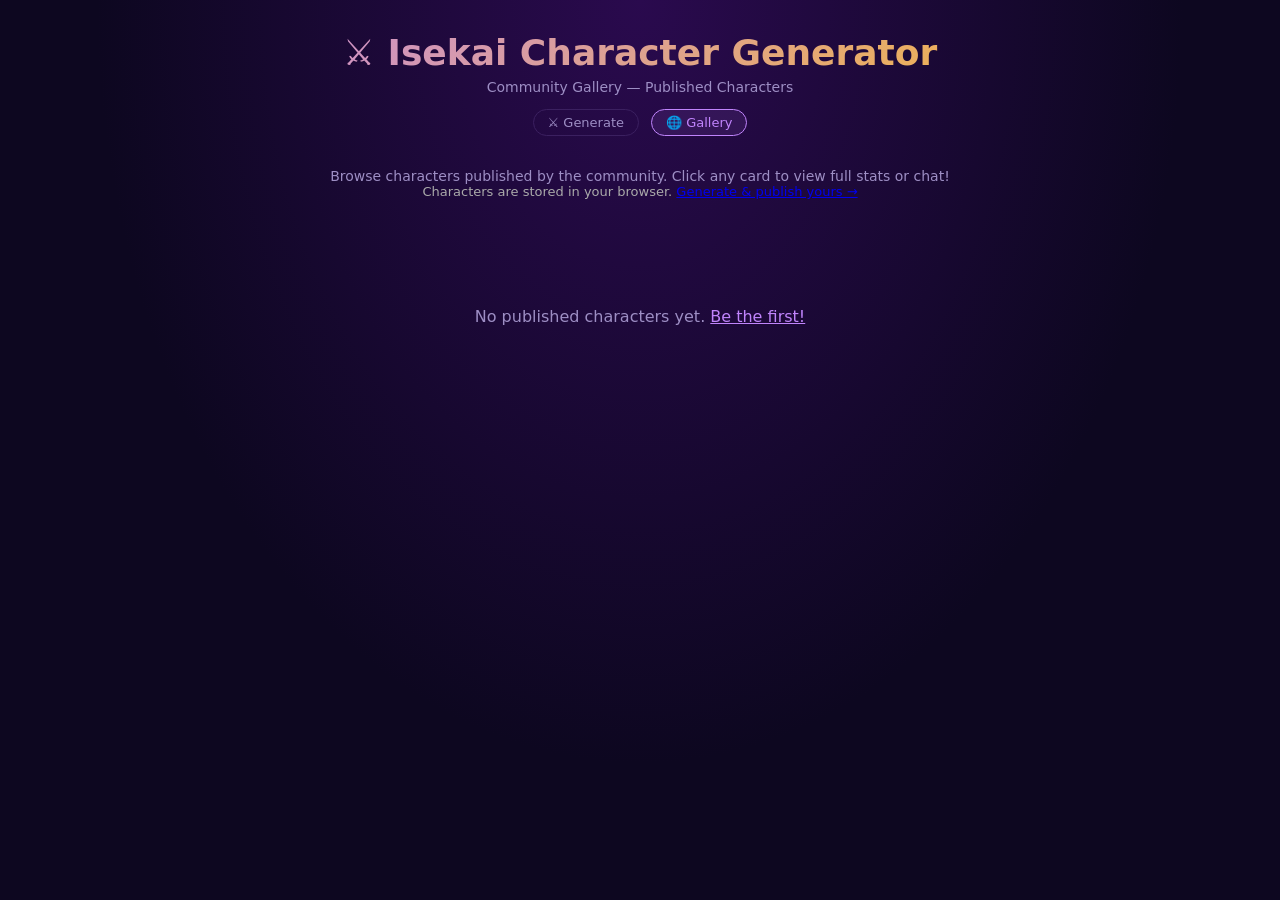
==== gallery.html @ ff9f2b24 "feat: initial full app - Isekai Character Generator with BYOP, portrait gen, shareable URL" ====
<!DOCTYPE html>
<html lang="en">
<head>
  <meta charset="UTF-8">
  <meta name="viewport" content="width=device-width, initial-scale=1.0">
  <title>🌐 Character Gallery — Isekai Generator</title>
  <link rel="stylesheet" href="style.css">
</head>
<body>
  <header>
    <h1>⚔️ Isekai Character Generator</h1>
    <p class="subtitle">Community Gallery — Published Characters</p>
    <nav>
      <a href="index.html">⚔️ Generate</a>
      <a href="gallery.html" class="nav-active">🌐 Gallery</a>
    </nav>
  </header>

  <main>
    <div id="gallery-intro">
      <p>Browse characters published by the community. Click any card to view full stats or chat!</p>
      <p style="font-size:13px;color:#aaa">Characters are stored in your browser. <a href="index.html">Generate & publish yours →</a></p>
    </div>
    <div id="gallery-grid"></div>
    <div id="gallery-empty" class="hidden">
      <p>No published characters yet. <a href="index.html">Be the first!</a></p>
    </div>
  </main>

  <script src="data/tables.js"></script>
  <script src="js/rng.js"></script>
  <script src="js/share.js"></script>
  <script src="js/gallery.js"></script>
</body>
</html>
---- style.css ----
/* ===== ISEKAI CHARACTER GENERATOR — STYLES ===== */
:root {
  --bg: #0d0720;
  --bg2: #1a0a2e;
  --bg3: #2a1040;
  --accent: #c084fc;
  --accent2: #f59e0b;
  --gold: #fbbf24;
  --text: #e2d9f3;
  --muted: #9d8ec4;
  --border: #3b2060;
  --success: #34d399;
  --danger: #f87171;
  --card-bg: rgba(26,10,46,0.95);
  --radius: 12px;
  --shadow: 0 8px 32px rgba(0,0,0,0.5);
}

* { box-sizing: border-box; margin: 0; padding: 0; }

body {
  background: var(--bg);
  background-image: radial-gradient(ellipse at top, #2a0a4e 0%, #0d0720 60%);
  color: var(--text);
  font-family: 'Segoe UI', system-ui, sans-serif;
  min-height: 100vh;
  padding-bottom: 40px;
}

/* AUTH BANNER */
#auth-banner {
  background: linear-gradient(135deg, #1e1040, #2d1060);
  border-bottom: 1px solid var(--border);
  padding: 10px 20px;
}
.auth-inner { display: flex; gap: 14px; align-items: center; flex-wrap: wrap; justify-content: center; font-size: 14px; }
#byop-btn { background: var(--accent); color: #000; border: none; padding: 6px 16px; border-radius: 20px; cursor: pointer; font-weight: bold; font-size: 13px; }
#byop-btn:hover { background: #d946ef; }
#auth-status { font-size: 12px; color: var(--success); }

/* HEADER */
header { text-align: center; padding: 32px 20px 16px; }
header h1 { font-size: clamp(22px, 5vw, 36px); background: linear-gradient(135deg, var(--accent), var(--gold)); -webkit-background-clip: text; -webkit-text-fill-color: transparent; background-clip: text; }
.subtitle { color: var(--muted); font-size: 14px; margin-top: 6px; }
nav { display: flex; gap: 12px; justify-content: center; margin-top: 14px; }
nav a { color: var(--muted); text-decoration: none; padding: 5px 14px; border-radius: 20px; font-size: 13px; border: 1px solid var(--border); transition: all 0.2s; }
nav a:hover, nav a.nav-active { color: var(--accent); border-color: var(--accent); background: rgba(192,132,252,0.1); }

/* CONTROLS */
#controls-bar { display: flex; gap: 10px; flex-wrap: wrap; justify-content: center; padding: 16px 20px; }
.btn-primary { background: linear-gradient(135deg, #7c3aed, #c084fc); color: #fff; border: none; padding: 12px 28px; border-radius: 25px; font-size: 16px; font-weight: bold; cursor: pointer; transition: all 0.2s; box-shadow: 0 4px 20px rgba(124,58,237,0.4); }
.btn-primary:hover { transform: translateY(-2px); box-shadow: 0 6px 25px rgba(124,58,237,0.6); }
.btn-secondary { background: rgba(255,255,255,0.07); color: var(--text); border: 1px solid var(--border); padding: 10px 18px; border-radius: 20px; font-size: 13px; cursor: pointer; transition: all 0.2s; }
.btn-secondary:hover:not(:disabled) { border-color: var(--accent); color: var(--accent); background: rgba(192,132,252,0.1); }
.btn-secondary:disabled { opacity: 0.4; cursor: not-allowed; }

/* LAYOUT */
#app-layout { display: flex; gap: 24px; padding: 0 20px; max-width: 1100px; margin: 0 auto; flex-wrap: wrap; justify-content: center; }

/* PORTRAIT */
#portrait-panel { display: flex; flex-direction: column; align-items: center; gap: 10px; }
#portrait-wrap { width: 240px; height: 240px; border-radius: var(--radius); border: 2px solid var(--border); background: var(--bg3); display: flex; align-items: center; justify-content: center; overflow: hidden; position: relative; }
#portrait-img { width: 100%; height: 100%; object-fit: cover; border-radius: var(--radius); }
#portrait-placeholder { text-align: center; color: var(--muted); font-size: 40px; line-height: 1.4; }
#portrait-loading { position: absolute; inset: 0; background: rgba(13,7,32,0.85); display: flex; align-items: center; justify-content: center; font-size: 14px; color: var(--accent); border-radius: var(--radius); animation: pulse 1.5s infinite; }
#portrait-seed { font-size: 11px; color: var(--muted); }
#connect-hint { font-size: 12px; color: var(--muted); }
#connect-hint a { color: var(--accent); }

@keyframes pulse { 0%,100%{opacity:1} 50%{opacity:0.5} }

/* CHARACTER SHEET */
#character-sheet { flex: 1; min-width: 300px; max-width: 720px; }
.char-header { text-align: center; margin-bottom: 16px; }
.char-header h2 { font-size: 28px; color: var(--gold); }
.char-title { color: var(--accent); font-size: 14px; margin-top: 4px; font-style: italic; }

.sheet-grid { display: grid; grid-template-columns: 1fr 1fr; gap: 14px; }
@media(max-width: 600px) { .sheet-grid { grid-template-columns: 1fr; } }

.sheet-section { background: var(--card-bg); border: 1px solid var(--border); border-radius: var(--radius); padding: 14px; }
.sheet-section.full-width { grid-column: 1 / -1; }
.sheet-section h3 { font-size: 13px; color: var(--accent); text-transform: uppercase; letter-spacing: 1px; margin-bottom: 10px; }

.field { display: flex; justify-content: space-between; align-items: center; padding: 4px 0; border-bottom: 1px solid rgba(59,32,96,0.4); font-size: 13px; gap: 8px; }
.field:last-child { border-bottom: none; }
.field label { color: var(--muted); font-size: 12px; flex-shrink: 0; }
.field span { color: var(--text); text-align: right; }

.stats-grid { display: grid; grid-template-columns: repeat(3, 1fr); gap: 8px; }
.stat-box { background: var(--bg3); border-radius: 8px; padding: 8px 4px; text-align: center; border: 1px solid var(--border); }
.stat-val { font-size: 22px; font-weight: bold; color: var(--gold); }
.stat-lbl { font-size: 11px; color: var(--muted); margin-top: 2px; }

.skill-box { background: linear-gradient(135deg, rgba(124,58,237,0.2), rgba(192,132,252,0.1)); border: 1px solid var(--accent); border-radius: 8px; padding: 10px; }
.skill-name { font-size: 16px; font-weight: bold; color: var(--accent); margin-bottom: 4px; }
.skill-desc { font-size: 12px; color: var(--muted); }

.item-box { background: linear-gradient(135deg, rgba(251,191,36,0.15), rgba(245,158,11,0.05)); border: 1px solid var(--gold); border-radius: 8px; padding: 10px; }
.item-name { font-size: 15px; font-weight: bold; color: var(--gold); margin-bottom: 4px; }
.item-desc { font-size: 12px; color: var(--muted); }

.trait-tag { display: inline-block; background: rgba(192,132,252,0.15); border: 1px solid var(--accent); border-radius: 12px; padding: 3px 10px; font-size: 12px; color: var(--accent); margin: 3px; }

.backstory { font-size: 13px; color: var(--muted); line-height: 1.7; }

.hidden-stat-box { background: rgba(0,0,0,0.4); border: 1px dashed var(--border); border-radius: 8px; padding: 12px; text-align: center; color: var(--muted); font-size: 13px; }

.share-url { font-size: 11px; color: var(--muted); word-break: break-all; background: var(--bg3); padding: 8px; border-radius: 6px; line-height: 1.5; }

#powered-by { text-align: center; margin-top: 20px; font-size: 12px; color: var(--muted); grid-column: 1 / -1; }
#powered-by a { color: var(--accent); }

/* TOAST */
#toast { position: fixed; bottom: 30px; left: 50%; transform: translateX(-50%); background: var(--success); color: #000; padding: 10px 24px; border-radius: 25px; font-weight: bold; font-size: 14px; z-index: 999; box-shadow: var(--shadow); }

/* GALLERY */
#gallery-intro { text-align: center; padding: 16px 20px; font-size: 14px; color: var(--muted); }
#gallery-grid { display: grid; grid-template-columns: repeat(auto-fill, minmax(200px, 1fr)); gap: 16px; padding: 16px 20px; max-width: 1100px; margin: 0 auto; }
.gallery-card { background: var(--card-bg); border: 1px solid var(--border); border-radius: var(--radius); padding: 14px; cursor: pointer; transition: all 0.2s; text-align: center; }
.gallery-card:hover { border-color: var(--accent); transform: translateY(-3px); box-shadow: 0 8px 24px rgba(192,132,252,0.2); }
.gallery-card img { width: 100%; aspect-ratio: 1; object-fit: cover; border-radius: 8px; margin-bottom: 10px; background: var(--bg3); }
.gallery-card .gc-name { font-size: 15px; font-weight: bold; color: var(--gold); }
.gallery-card .gc-class { font-size: 12px; color: var(--accent); margin: 3px 0; }
.gallery-card .gc-traits { font-size: 11px; color: var(--muted); }
#gallery-empty { text-align: center; padding: 60px 20px; color: var(--muted); }
#gallery-empty a { color: var(--accent); }
.hidden { display: none !important; }
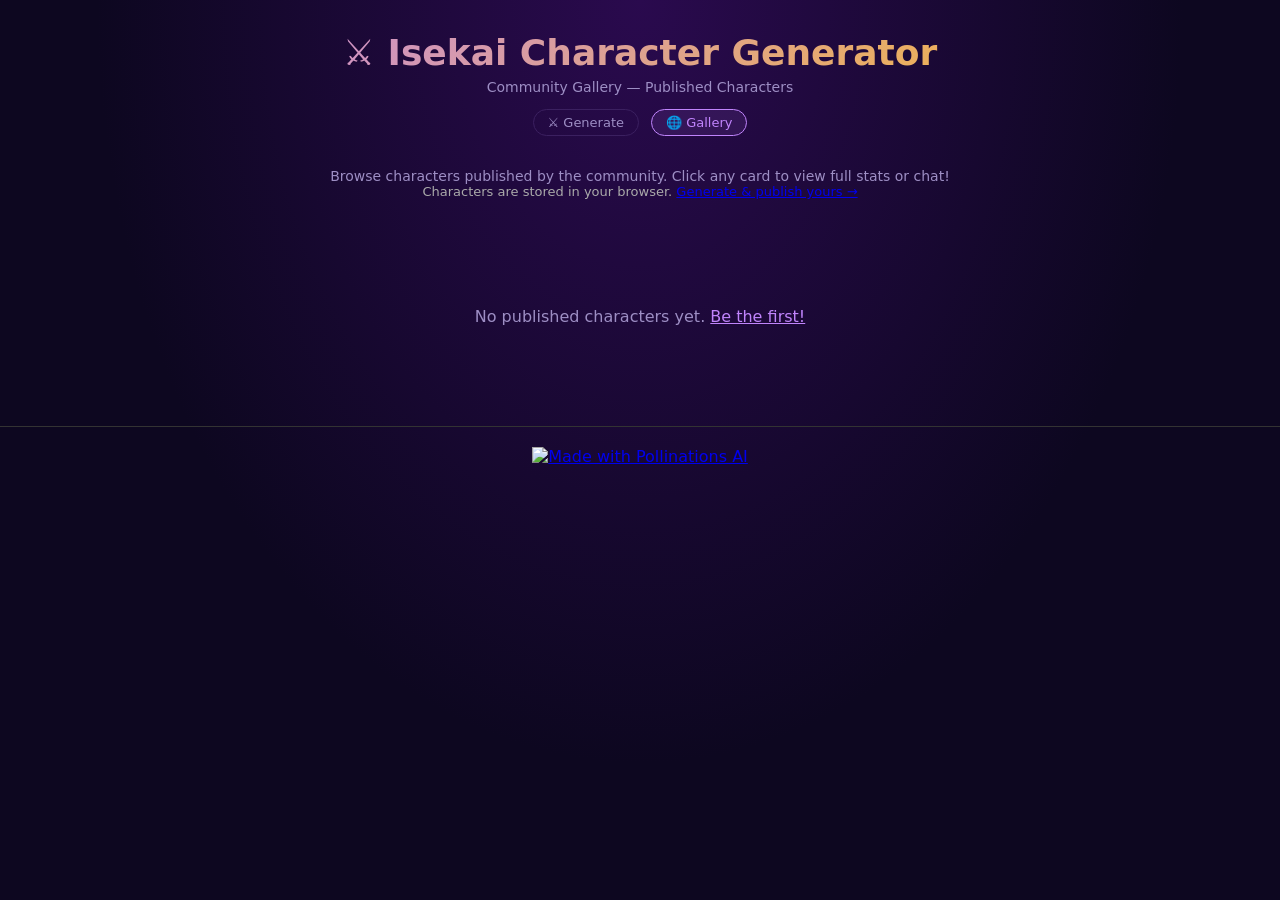
==== commit 22d9b847: "Add Made with Pollinations AI badge footer" ====
--- a/gallery.html
+++ b/gallery.html
@@ -26,6 +26,10 @@
       <p>No published characters yet. <a href="index.html">Be the first!</a></p>
     </div>
   </main>
+  <footer style="text-align: center; margin-top: 40px; padding-bottom: 20px; border-top: 1px solid #333; padding-top: 20px;">
+    <a href="https://pollinations.ai" target="_blank"><img src="https://pollinations.ai/assets/logo-text.svg" alt="Made with Pollinations AI" style="height: 24px; vertical_align: middle;"></a>
+  </footer>
+
 
   <script src="data/tables.js"></script>
   <script src="js/rng.js"></script>
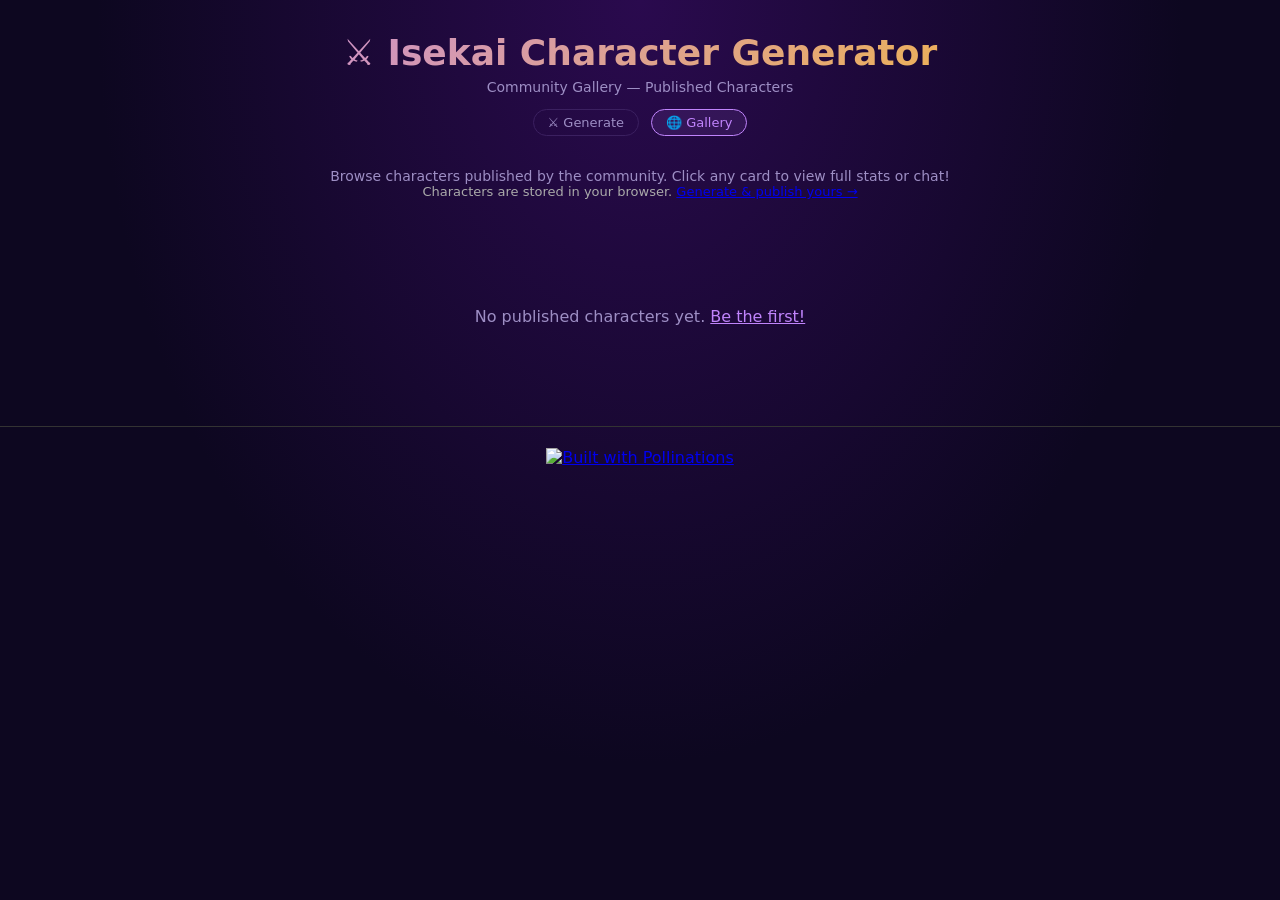
==== commit 4fcf12ca: "Update footer badge to 'Built with Pollinations' style" ====
--- a/gallery.html
+++ b/gallery.html
@@ -27,7 +27,7 @@
     </div>
   </main>
   <footer style="text-align: center; margin-top: 40px; padding-bottom: 20px; border-top: 1px solid #333; padding-top: 20px;">
-    <a href="https://pollinations.ai" target="_blank"><img src="https://pollinations.ai/assets/logo-text.svg" alt="Made with Pollinations AI" style="height: 24px; vertical_align: middle;"></a>
+    <a href="https://pollinations.ai" target="_blank"><img src="https://img.shields.io/badge/Built%20with-Pollinations-8a2be2?style=for-the-badge&logo=[data-uri]&logoColor=white&labelColor=6a0dad" alt="Built with Pollinations" style="vertical-align: middle;"></a>
   </footer>
 
 
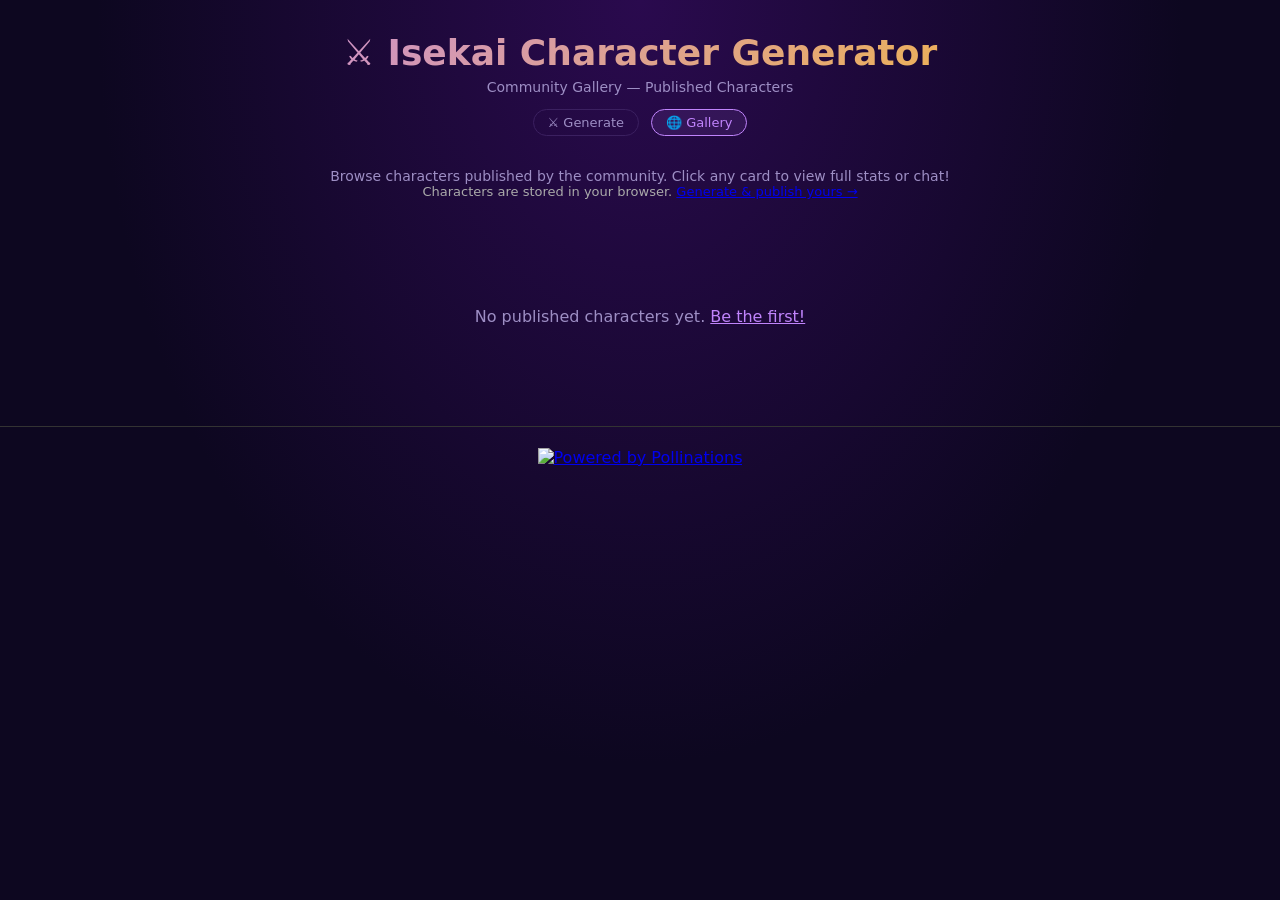
==== commit 2f66fb39: "Simplify footer badge for better loading" ====
--- a/gallery.html
+++ b/gallery.html
@@ -26,8 +26,8 @@
       <p>No published characters yet. <a href="index.html">Be the first!</a></p>
     </div>
   </main>
-  <footer style="text-align: center; margin-top: 40px; padding-bottom: 20px; border-top: 1px solid #333; padding-top: 20px;">
-    <a href="https://pollinations.ai" target="_blank"><img src="https://img.shields.io/badge/Built%20with-Pollinations-8a2be2?style=for-the-badge&logo=[data-uri]&logoColor=white&labelColor=6a0dad" alt="Built with Pollinations" style="vertical-align: middle;"></a>
+  <footer style="text-align: center; margin-top: 40px; padding-bottom: 40px; border-top: 1px solid #333; padding-top: 20px;">
+    <a href="https://pollinations.ai" target="_blank"><img src="https://img.shields.io/badge/Powered%20by-Pollinations-8a2be2?style=for-the-badge" alt="Powered by Pollinations" style="height: 30px; vertical-align: middle;"></a>
   </footer>
 
 
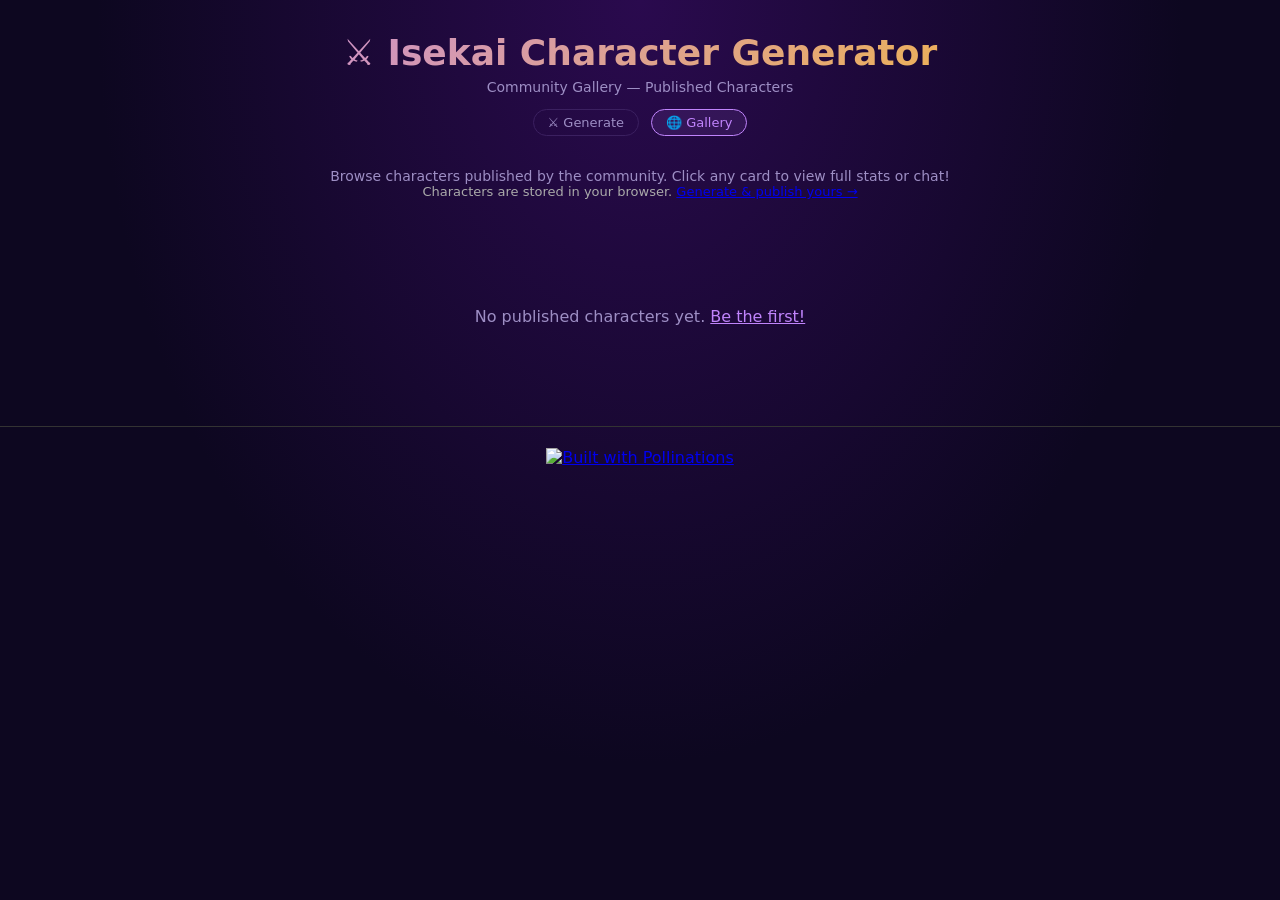
==== commit 54b0e1fc: "Sync footer badge with README (exact Joe style)" ====
--- a/gallery.html
+++ b/gallery.html
@@ -27,7 +27,7 @@
     </div>
   </main>
   <footer style="text-align: center; margin-top: 40px; padding-bottom: 40px; border-top: 1px solid #333; padding-top: 20px;">
-    <a href="https://pollinations.ai" target="_blank"><img src="https://img.shields.io/badge/Powered%20by-Pollinations-8a2be2?style=for-the-badge" alt="Powered by Pollinations" style="height: 30px; vertical-align: middle;"></a>
+    <a href="https://pollinations.ai" target="_blank"><img src='https://img.shields.io/badge/Built%20with-Pollinations-8a2be2?style=for-the-badge&logo=[data-uri]' alt="Built with Pollinations" style="vertical-align: middle;"></a>
   </footer>
 
 
